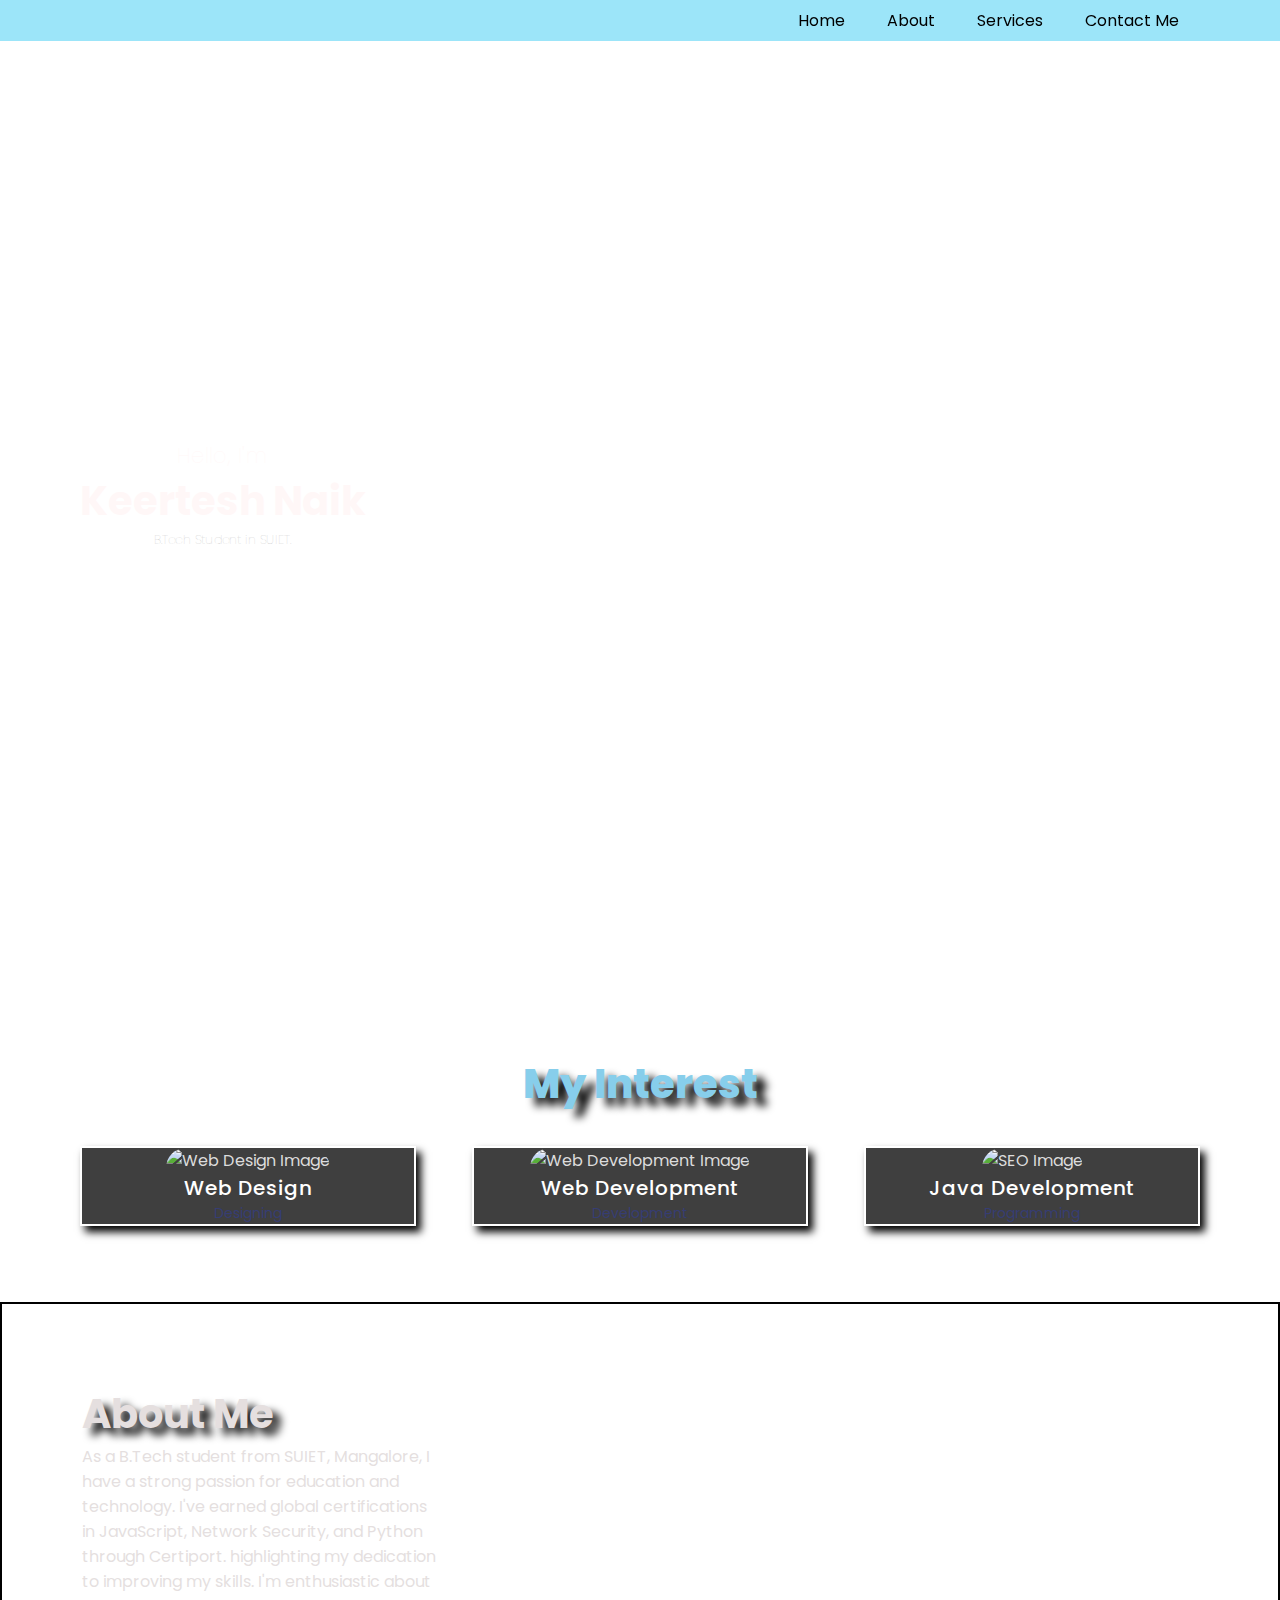
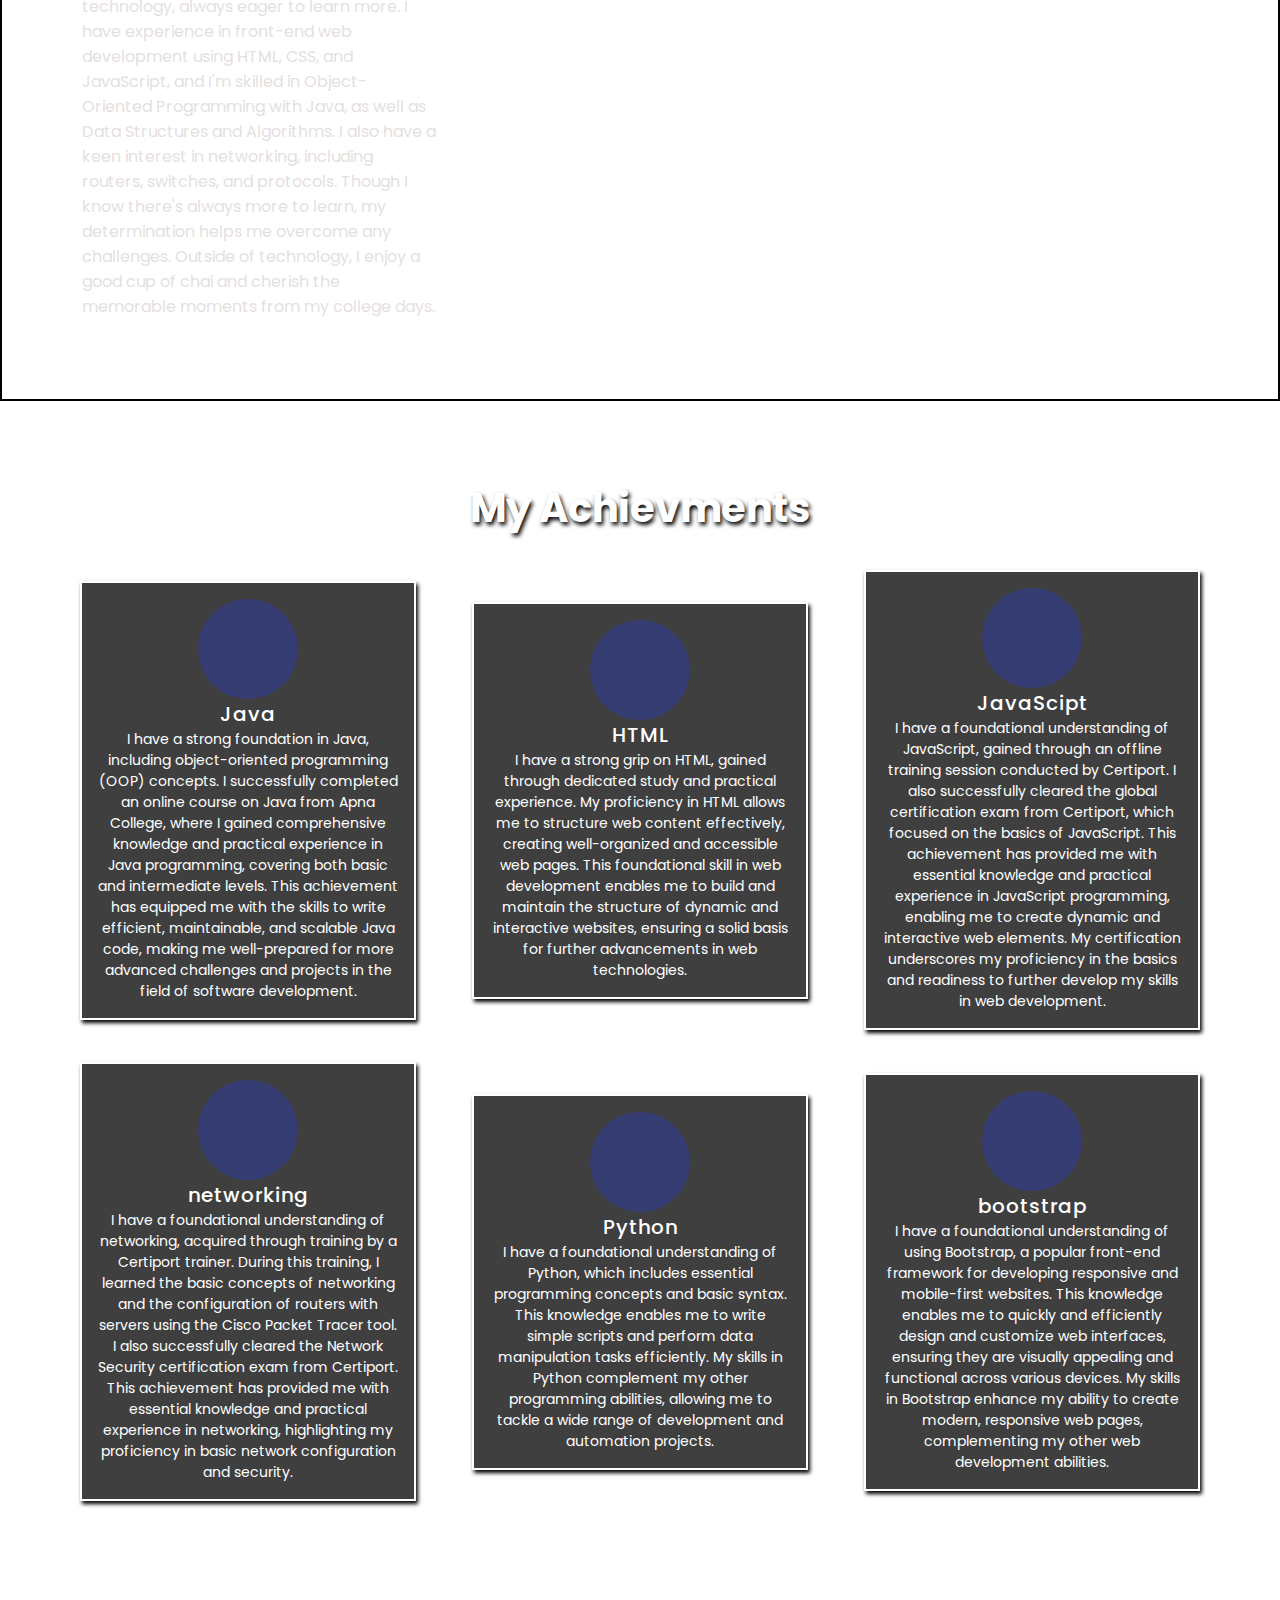
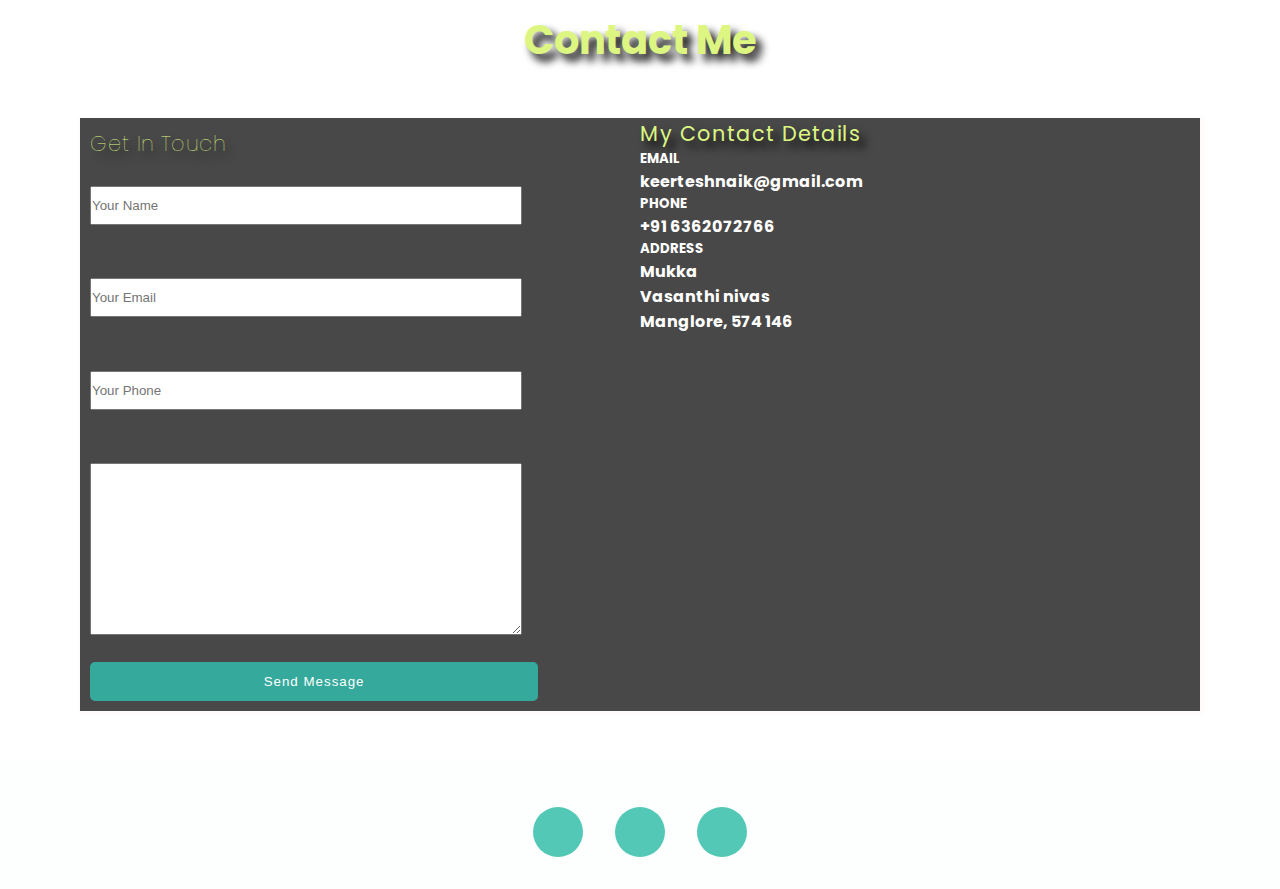
==== index.html @ eb25a05d "Update and rename about.html to index.html" ====
<!DOCTYPE html>
<html lang="en">

<head>
    <meta charset="UTF-8">
    <meta name="viewport" content="width=device-width, initial-scale=1.0">
    <title>My Portfolio</title>
    <link rel="stylesheet" href="https://cdnjs.cloudflare.com/ajax/libs/font-awesome/6.4.2/css/all.min.css"
        integrity="sha512-z3gLpd7yknf1YoNbCzqRKc4qyor8gaKU1qmn+CShxbuBusANI9QpRohGBreCFkKxLhei6S9CQXFEbbKuqLg0DA=="
        crossorigin="anonymous" referrerpolicy="no-referrer" />
    <link rel="stylesheet" href="st.css">
    <link rel="stylesheet" href="responsive.css">
</head>

<body>
    <!-- Navbar header section -->
    <header class="header">
        <nav class="navbar">
            <div class="logo">
                <h2 class="logo-heading"></h2>
            </div>
            <div class="hamburger" id="hamburger">
                <i class="fas fa-bars hamburger-icon"></i>
                <i class="fas fa-times cross-icon"></i>
            </div>
            <div class="menu">
                <ul class="menu-list">
                    <li class="menu-list-items">
                        <a class="links" href="#home">
                            Home
                        </a>
                    </li>

                    <li class="menu-list-items">
                        <a class="links" href="#about">
                            About
                        </a>
                    </li>
                    <li class="menu-list-items">
                        <a class="links" href="#services">
                            Services
                        </a>
                    </li>
                    <li class="menu-list-items">
                        <a class="links" href="#contact">
                            Contact Me
                        </a>
                    </li>
                </ul>
            </div>
        </nav>
    </header>

    <!-- Main hero banner -->
    <section id="home" class="hero">
        <div class="intro">
            <div class="headings">
                <h3 class="greet-heading">Hello, I'm</h3>
                <h1 class="my-heading">Keertesh Naik</h1>
                <h4 class="sub-heading">
                    B.Tech Student in SUIET.
                </h4>
            </div>
            <div class="intro-buttons">

            </div>
        </div>
    </section>

    <!-- Portfolio Section -->
    <section class="portfolio" id="portfolio">
        <div class="portfolio-heading">
            <h1 class="my-heading text-center">My Interest</h1>
        </div>
        <div class="portfolio-content">
            <div class="my-row">
                <div class="my-col">
                    <div class="my-card port-card">
                        <div class="image">
                            <img src="F:/HTML/My portfolio/img.jpg" alt="Web Design Image">
                        </div>
                        <h3 class="greet-heading blue-text">Web Design</h3>
                        <p class="small-para blue-text">Designing</p>
                    </div>
                </div>
                <div class="my-col">
                    <div class="my-card port-card">
                        <div class="image">
                            <img src="F:/HTML/My portfolio/image.jpg" alt="Web Development Image">
                        </div>
                        <h3 class="greet-heading blue-text">
                            Web Development
                        </h3>
                        <p class="small-para blue-text">Development</p>
                    </div>
                </div>
                <div class="my-col">
                    <div class="my-card port-card">
                        <div class="image">
                            <img src="F:/HTML/My portfolio/mg.jpg" alt="SEO Image">
                        </div>
                        <h3 class="greet-heading blue-text">Java Development</h3>
                        <p class="small-para blue-text">Programming</p>
                    </div>
                </div>
            </div>

        </div>
    </section>

    <!-- About Section -->
    <section id="about" class="about">
        <div class="about-text">
            <h1 class="my-heading">About Me</h1>
            <p class="lead-para">
                As a B.Tech student from SUIET, Mangalore,
                I have a strong passion for education and technology.
                I've earned global certifications in JavaScript, Network Security, and Python through Certiport.
                highlighting my dedication to improving my skills.

                I'm enthusiastic about technology, always eager to learn more.
                I have experience in front-end web development using HTML, CSS, and JavaScript, and I'm skilled in
                Object-Oriented Programming with Java, as well as Data Structures and Algorithms. I also have a keen
                interest in networking, including routers, switches, and protocols.

                Though I know there's always more to learn, my determination helps me overcome any challenges. Outside
                of technology, I enjoy a good cup of chai and cherish the memorable moments from my college days.

            </p>
            <p>

            </p>
        </div>

    </section>

    <!-- Services Section -->
    <section class="services" id="services">
        <div class="services-heading">
            <h1 class="my-heading text-center">My Achievments</h1>
        </div>
        <div class="services-content">
            <div class="my-row">
                <div class="my-col">
                    <div class="my-card">
                        <div class="icon">
                            <i class="fa-brands fa-java"></i>
                        </div>
                        <h3 class="greet-heading blue-text">Java</h3>
                        <img src="" alt="">
                        <p class="small-para">
                            I have a strong foundation in Java, including object-oriented programming (OOP) concepts. I
                            successfully completed an online course on Java from Apna College, where I gained
                            comprehensive knowledge and practical experience in Java programming, covering both basic
                            and intermediate levels. This achievement has equipped me with the skills to write
                            efficient, maintainable, and scalable Java code, making me well-prepared for more advanced
                            challenges and projects in the field of software development. </p>
                    </div>
                </div>
                <div class="my-col">
                    <div class="my-card">
                        <div class="icon">
                            <i class="fa-brands fa-html5"></i>
                        </div>
                        <h3 class="greet-heading blue-text">HTML</h3>

                        <p class="small-para">
                            I have a strong grip on HTML, gained through dedicated study and practical experience. My
                            proficiency in HTML allows me to structure web content effectively, creating well-organized
                            and accessible web pages. This foundational skill in web development enables me to build and
                            maintain the structure of dynamic and interactive websites, ensuring a solid basis for
                            further advancements in web technologies.
                        </p>
                    </div>
                </div>
                <div class="my-col">
                    <div class="my-card">
                        <div class="icon">
                            <i class="fa-brands fa-js"></i>
                        </div>
                        <h3 class="greet-heading blue-text">
                            JavaScipt
                        </h3>

                        <p class="small-para">
                            I have a foundational understanding of JavaScript, gained through an offline training
                            session conducted by Certiport. I also successfully cleared the global certification exam
                            from Certiport, which focused on the basics of JavaScript. This achievement has provided me
                            with essential knowledge and practical experience in JavaScript programming, enabling me to
                            create dynamic and interactive web elements. My certification underscores my proficiency in
                            the basics and readiness to further develop my skills in web development.
                        </p>
                    </div>
                </div>

            </div>
            <div class="my-row">
                <div class="my-col">
                    <div class="my-card">
                        <div class="icon">
                            <i class="fa-solid fa-network-wired"></i>
                        </div>
                        <h3 class="greet-heading blue-text">
                            networking
                        </h3>

                        <p class="small-para">

                            I have a foundational understanding of networking, acquired through training by a Certiport
                            trainer. During this training, I learned the basic concepts of networking and the
                            configuration of routers with servers using the Cisco Packet Tracer tool. I also
                            successfully cleared the Network Security certification exam from Certiport. This
                            achievement has provided me with essential knowledge and practical experience in networking,
                            highlighting my proficiency in basic network configuration and security.
                        </p>
                    </div>
                </div>

                <div class="my-col">
                    <div class="my-card">
                        <div class="icon">
                            <i class="fa-brands fa-python"></i>
                        </div>
                        <h3 class="greet-heading blue-text">
                            Python
                        </h3>

                        <p class="small-para">
                            I have a foundational understanding of Python, which includes essential programming concepts
                            and basic syntax. This knowledge enables me to write simple scripts and perform data
                            manipulation tasks efficiently. My skills in Python complement my other programming
                            abilities, allowing me to tackle a wide range of development and automation projects.
                        </p>
                    </div>
                </div>
                <div class="my-col">
                    <div class="my-card">
                        <div class="icon">
                            <i class="fa-brands fa-bootstrap"></i>
                        </div>
                        <h3 class="greet-heading blue-text">
                            bootstrap
                        </h3>

                        <p class="small-para">
                            I have a foundational understanding of using Bootstrap, a popular front-end framework for
                            developing responsive and mobile-first websites. This knowledge enables me to quickly and
                            efficiently design and customize web interfaces, ensuring they are visually appealing and
                            functional across various devices. My skills in Bootstrap enhance my ability to create
                            modern, responsive web pages, complementing my other web development abilities.
                        </p>
                    </div>
                </div>
            </div>
        </div>
    </section>

    <!-- Contact me section -->
    <section class="contact" id="contact">
        <div class="contact-heading">
            <h1 class="my-heading text-center">Contact Me</h1>
        </div>
        <div class="contact-content">
            <div class="contact-form-container">
                <h1 class="greet-heading">Get In Touch</h1>
                <form class="contact-form">
                    <input class="form-controls" type="text" placeholder="Your Name">
                    <input class="form-controls" type="text" placeholder="Your Email">
                    <input class="form-controls" type="text" placeholder="Your Phone">
                    <textarea class="form-controls" placeholder="Write your message" name="message" id="" cols="30"
                        rows="10">
					</textarea>
                    <input class="form-btn btn common-btn" type="submit" value="Send Message">
                </form>
            </div>
            <div class="contact-details">
                <h1 class="greet-heading">My Contact Details</h1>
                <div class="details">
                    <h5 class="contact-heading">EMAIL</h5>
                    <p class="contact-text">keerteshnaik@gmail.com</p>
                </div>
                <div class="details">
                    <h5 class="contact-heading">PHONE</h5>
                    <p class="contact-text">+91 6362072766</p>
                </div>

                <div class="details">
                    <h5 class="contact-heading">ADDRESS</h5>
                    <p class="contact-text">Mukka</p>
                    <p>Vasanthi nivas</p>
                    <p>Manglore, 574 146</p>
                </div>
            </div>
        </div>
    </section>

    <!-- Footer section -->
    <footer class="footer">
        <div class="footer-content text-center">
            <h4>

            </h4>
            <div class="social-links">
                <div class="footer-menu">
                    <ul class="footer-menu-list">
                        <li class="footer-list-items">
                            <a href="https://www.facebook.com/keertesh.naik/"><i class="fab fa-facebook-f"></i></a>

                            </a>
                        </li>

                        <li class="footer-list-items">
                            <a href="https://www.instagram.com/keertesh_naik/"><i class="fab fa-instagram"></i></a>

                            </a>
                        </li>
                        <li class="footer-list-items">
                            <a href="https://www.linkedin.com/in/keertesh-naik-4b6ab1238/"><i
                                    class="fab fa-linkedin-in"></i></a>

                            </a>
                        </li>
                    </ul>
                </div>
            </div>
        </div>
    </footer>

    <script src="https://cdnjs.cloudflare.com/ajax/libs/font-awesome/6.4.2/js/all.min.js"
        integrity="sha512-uKQ39gEGiyUJl4AI6L+ekBdGKpGw4xJ55+xyJG7YFlJokPNYegn9KwQ3P8A7aFQAUtUsAQHep+d/lrGqrbPIDQ=="
        crossorigin="anonymous" referrerpolicy="no-referrer">
        </script>
    <script src="file.js"></script>
</body>

</html>
---- st.css ----
/* Styles defined for the desktop or the bigger screen devices*/
@import url('https://fonts.googleapis.com/css2?family=Poppins&display=swap');

* {
    margin: 0px;
    padding: 0px;
    box-sizing: border-box;
}




body {
    background-image: url("F:/HTML/My portfolio/3.jpg");
    background-repeat: no-repeat;
    background-attachment: fixed;
    background-size: cover;
    box-sizing: border-box;
    font-family: 'Poppins', sans-serif;
}

/* Header Navbar Styles */
.navbar {
    display: flex;
    align-items: center;
    justify-content: space-between;
    position: fixed;
    top: 0;
    width: 100%;

    background-color: rgba(8, 190, 241, 0.4);
}

.logo {
    padding: 0 5rem;
}

.logo .logo-heading {
    color: #fff5f5;
    text-shadow: 3px 4px 5px black;
}

.menu {
    padding: 0 5rem;
}

.hamburger {
    display: none;
    color: #fff;
    font-size: 25px;
}

.cross-icon {
    display: none;
}

.menu .menu-list {
    display: flex;
    list-style: none;
}

.menu-list .menu-list-items {
    padding: 0.5rem 1rem;
}

@media screen and (min-width: 856px) and (max-width: 1024px) {
    .menu-list .menu-list-items {
        padding: 0.5rem 0.3rem;
    }
}

.menu a {
    color: black;

}

.menu a:hover {
    color: blue;
}

/* Main Hero Section Styles */
.hero {
    background-image: url('');
    background-repeat: no-repeat;
    background-size: 100% 100%;
    width: 100%;
    height: 100vh;
    display: flex;
    align-items: center;
    justify-content: start;
    margin: 4.8rem 0;
}

.hero .intro {
    text-align: center;
    margin: 0 5rem;
}

.hero .intro-buttons {
    margin: 2rem 0;
    display: flex;
    align-items: center;
    justify-content: space-evenly;
}



/* About section styles */
.about {
    display: flex;
    align-items: center;
    color: #000000;
    justify-content: space-between;
    width: 100%;
}

.about .about-text {
    width: 450px;
    color: #e5dfdf;
    padding: 5rem 1rem 5rem 5rem;
}

.about .about-image img {
    height: 400px;
    width: 450px;
    padding: 5rem 5rem 5rem 1rem;
}

.about .my-heading {
    text-shadow: 8px 7px 9px black;
}

/* Portfolio section styles */
.portfolio {
    margin: 4.8rem 0;
    padding: 0 5rem;
}

.port-card {
    padding: 0 !important;
    background: none !important;
    border: 2px solid #fff2f2;
    color: gainsboro;
}

.port-card .image {
    width: 100%;
}

.port-card .image img {
    height: 200px;
    width: 100%;
    border-top-right-radius: 20px;
    border-top-left-radius: 20px;
}

.portfolio h1 {
    color: skyblue;
    font-weight: 800;
    text-shadow: 10px 8px 8px black;
}

/* Services section styles */
.services {
    display: flex;
    align-items: center;
    justify-content: center;
    flex-direction: column;
    margin: 4.8rem 0;
    padding: 0 5rem;
}

.services-content .my-col {
    box-shadow: 2px 3px 4px black;

}

.services h1 {
    color: white;
    text-shadow: 2px 3px 4px black;

}

.my-row {
    display: flex;
    align-items: center;
    justify-content: space-between;
    margin: 2rem 0;
}

.my-row .my-col {
    text-align: center;
    width: 30%;
}

.my-card {
    text-align: center;
    display: flex;
    flex-direction: column;
    align-items: center;
    justify-content: center;

    border: 2px solid white;
    padding: 1rem;
}

.icon {
    height: 100px;
    width: 100px;
    border-radius: 50%;
    background-color: #363D73;
    display: flex;
    align-items: center;
    justify-content: center;

}

.my-col {
    background-color: rgba(0, 0, 0, 0.754);
    border-radius: 0%;
    box-shadow: 5px 6px 8px black;

}

.icon svg {
    font-size: 30px;
    color: #fff;

}

/* Contact section styles */
.contact {
    padding: 0 5rem;
}

.contact-heading {
    color: white;
    font-weight: 700;
}

.contact-content {
    display: flex;
    margin: 3rem 0;
    justify-content: space-between;
    background-color: rgba(13, 12, 12, 0.754);
    box-shadow: 1px 1px 3px 3px rgb(255, 251, 251);
}

.contact-form-container {
    width: 50%;
    padding: 10px 10px;
}

.contact-form {
    display: flex;
    flex-direction: column;
}

.contact-form .form-controls {
    width: 80%;
    padding: 10px 0;
    margin: 1.67rem 0;
}

.contact-form .form-btn {
    width: 83%;
}

.contact-details {
    width: 50%;
}

.contact-details {
    color: #fff;
    font-weight: 700;
}

.greet-heading {
    color: #fff7f7;
}

.contact h1 {
    text-shadow: 6px 7px 8px black;
    color: rgb(221, 246, 130);

}

/* Footer Styles */
.footer {
    background-color: rgba(253, 255, 255, 0.754);
    color: #040303;
    padding: 2rem;
}

.footer-list-items {
    display: flex;
    align-items: center;
    justify-content: center;
    height: 50px;
    width: 50px;
    margin: 1rem 1rem 0 1rem;
    border-radius: 50%;
    background-color: #53C8B6;
}

.footer-links {
    font-size: 24px;
    color: #fff;
    text-decoration: none;
}

.social-links {
    display: flex;
    align-items: center;
    justify-content: center;
}

.footer-menu {
    padding: 0 5rem;
}

.footer-menu .footer-menu-list {
    display: flex;
    list-style: none;
}






/* utility classes */
.greet-heading {
    font-size: 1.3rem;
    font-weight: lighter;
    margin: 0;
    letter-spacing: 1px;
}

.my-heading {
    font-size: 2.5rem;
    margin: 0;
}

.sub-heading {
    margin: 0;
    font-size: 0.8rem;
    color: #ccc;
    font-weight: lighter;
}

.links:hover {
    border-bottom: 2px solid #fff;
}

.links {
    border-bottom: 2px solid transparent;
    transition: all 0.25s;
    padding: 5px;
    text-decoration: none;
    color: #fff;
}

.btn {
    padding: 10px 20px;
    border-radius: 5px;
    cursor: pointer;
    letter-spacing: 1px;
    border: none;
}

.common-btn {
    background-color: #35A99C;
    color: #fff;
    border: 2px solid #35A99C;
    transition: all 0.25s;
}

.common-btn:hover {
    background-color: #fff;
    color: #35A99C;
    border: 2px solid #35A99C;
    outline: none;
}

.ghost-btn {
    background-color: #fff;
    color: #35A99C;
    border: 2px solid #35A99C;
    outline: none;
}

.ghost-btn:hover {
    background-color: #35A99C;
    color: #fff;
    transition: all 0.25s;
    border: 2px solid #35A99C;
}

.heading-span {
    font-weight: bolder;
}

.text-center {
    text-align: center;
}

.small-para {
    font-size: 14px;
    color: #fff;
}

.white-text {
    color: #fff;
}

.blue-text {
    color: #363D73;
}

.headings {
    color: #fff7f7;
}

.my-col h3 {
    color: white;
    font-size: 20px;
    font-weight: 500;
}

.menu-list-items {
    color: black;
}

#about {
    border: 2px solid black;
    background-image: url("F:/HTML/My portfolio/imgg.jpg");
    background-repeat: no-repeat;
    background-attachment: fixed;
    background-size: cover;
}
---- responsive.css ----
/* Responsive CSS file styles defined for smaller width devices */
/* CSS for tablet devices */
@media screen and (min-width: 576px) and (max-width: 820px) {
    .logo {
        padding: 0 3rem;
    }

    .hamburger {
        display: block;
        padding: 0 3rem;
    }

    .menu {
        position: absolute;
        right: 0;
        padding: 0 3rem;
        top: 75px;
        background-image: linear-gradient(180deg, #74D7BB, #53C8B6, #35A99C);
        display: none;
        transition: all 0.25s;
    }

    .menu .menu-list {
        flex-direction: column;
    }

    .portfolio {
        padding: 0;
    }

    .about {
        flex-direction: column;
    }

    .about .about-text {
        padding: 2rem;
    }

    .about .about-image img {
        padding: 2rem;
    }

    .services {
        padding: 0;
    }

    .my-row {
        gap: 10px;
    }

    .my-row .my-col {
        text-align: center;
        width: 35%;
    }

}


/* CSS for mobile devices */
@media screen and (min-width: 280px) and (max-width: 576px) {
    .hero {
        justify-content: center;
        color: #fff;
        background-image: radial-gradient(circle, rgb(15 14 14 / 30%), rgb(102 96 96 / 40%), rgb(163 160 160 / 16%)), url('./Images/heroImg3.avif')
    }

    .sub-heading {
        color: #fff9f9cc;
    }

    .hero .intro-buttons {
        gap: 20px;
    }

    .btn {
        padding: 10px 30px;
    }

    .logo {
        padding: 0 2rem;
    }

    .menu {
        position: absolute;
        right: 0;
        padding: 0 2rem;
        top: 75px;
        background-image: linear-gradient(180deg, #35A99C, #53C8B6, #74D7BB);
        display: none;
        transition: all 0.25s;
    }

    .menu .menu-list {
        flex-direction: column;
    }

    .hamburger {
        display: block;
        padding: 0 2rem;
    }

    .portfolio {
        padding: 0;
    }

    .about {
        flex-direction: column;
    }

    .about .about-text {
        width: 90%;
        padding: 1rem;
    }

    .about .about-image img {
        width: 90%;
        padding: 1rem;
    }

    .services {
        padding: 0;
    }

    .my-row {
        display: flex;
        align-items: center;
        justify-content: space-between;
        flex-direction: column;
        margin: 2rem 0;
        gap: 1rem;
    }

    .my-row .my-col {
        text-align: center;
        width: 100%;
    }

    .contact {
        padding: 0;
    }

    .contact-content {
        flex-direction: column;
        align-items: center;
        gap: 2rem;
    }

    .contact-form-container {
        width: 80%;
    }

    .contact-form .form-controls {
        width: 100%;
    }

    .contact-form .form-btn {
        width: 100%;
    }

    .contact-details {
        width: 80%;
    }

    .footer-menu {
        padding: 0 2rem;
    }

    .footer-list-items {
        margin: 0;
    }
}
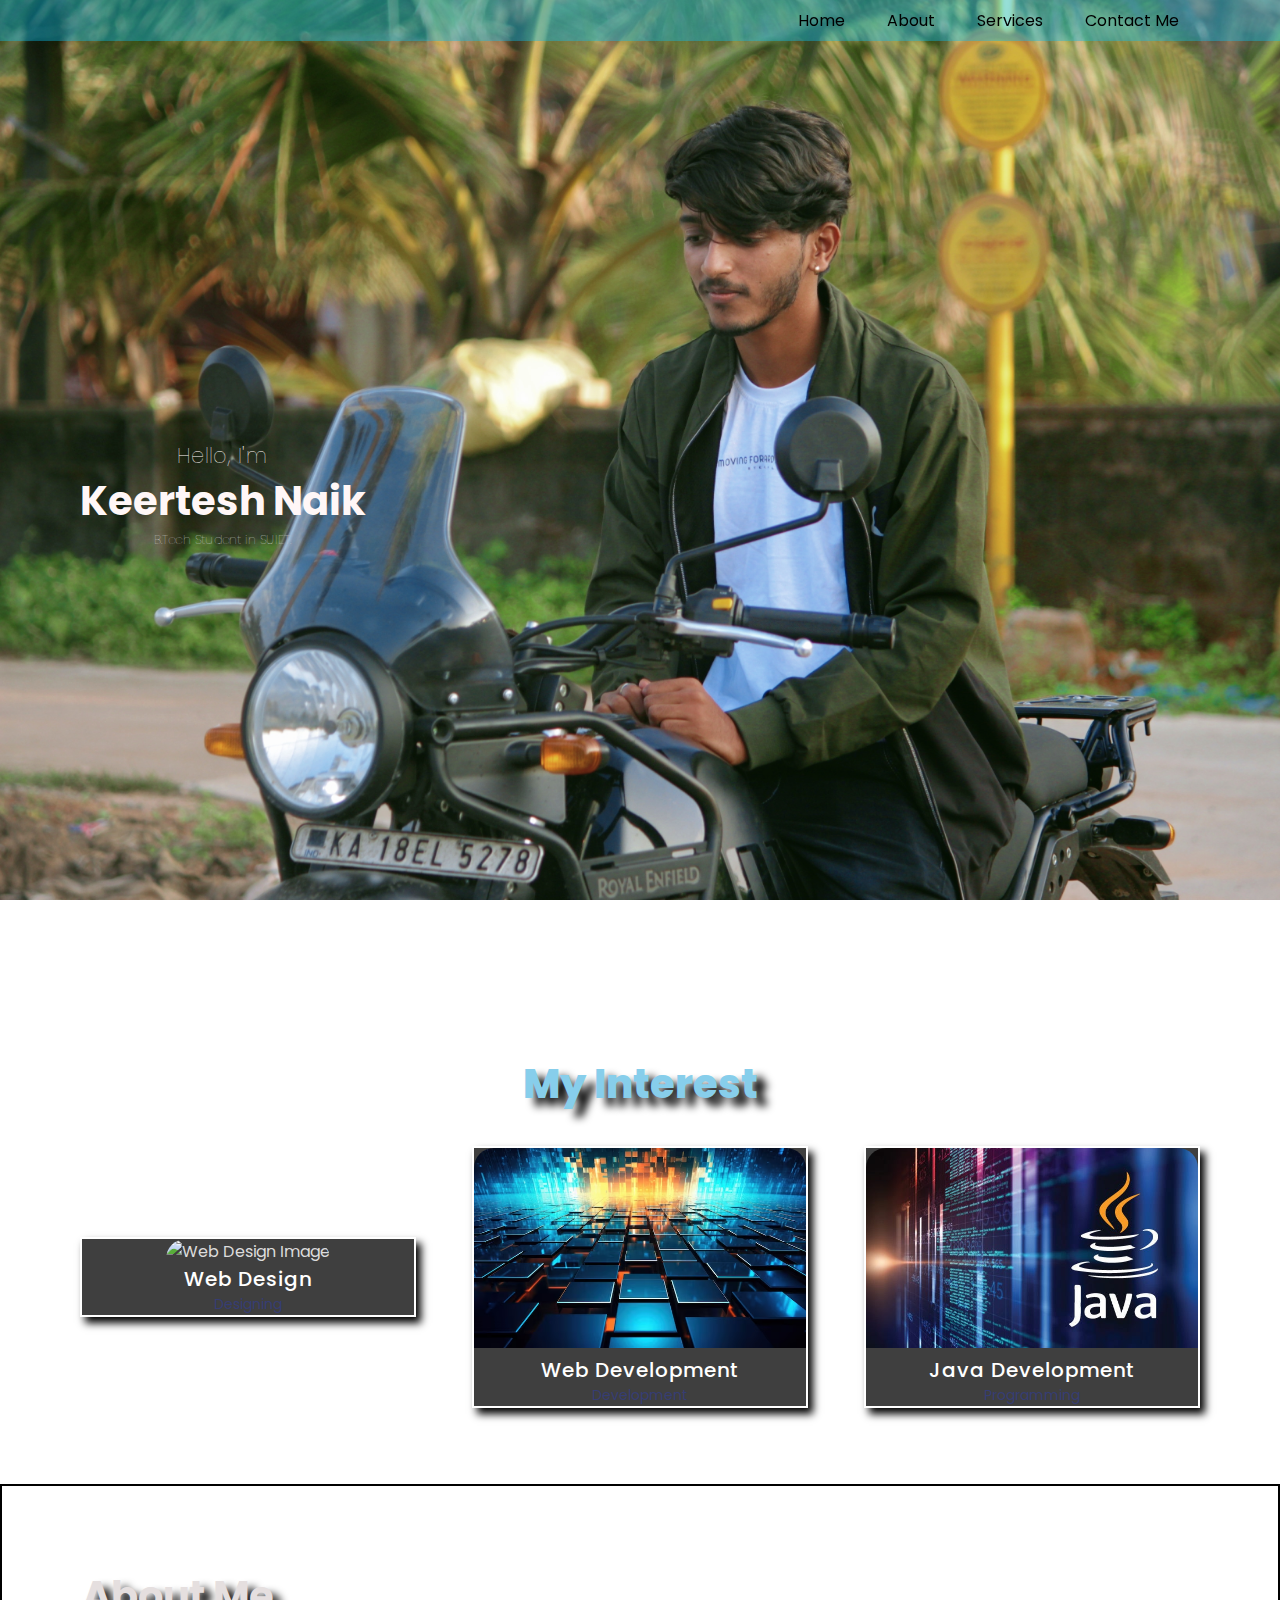
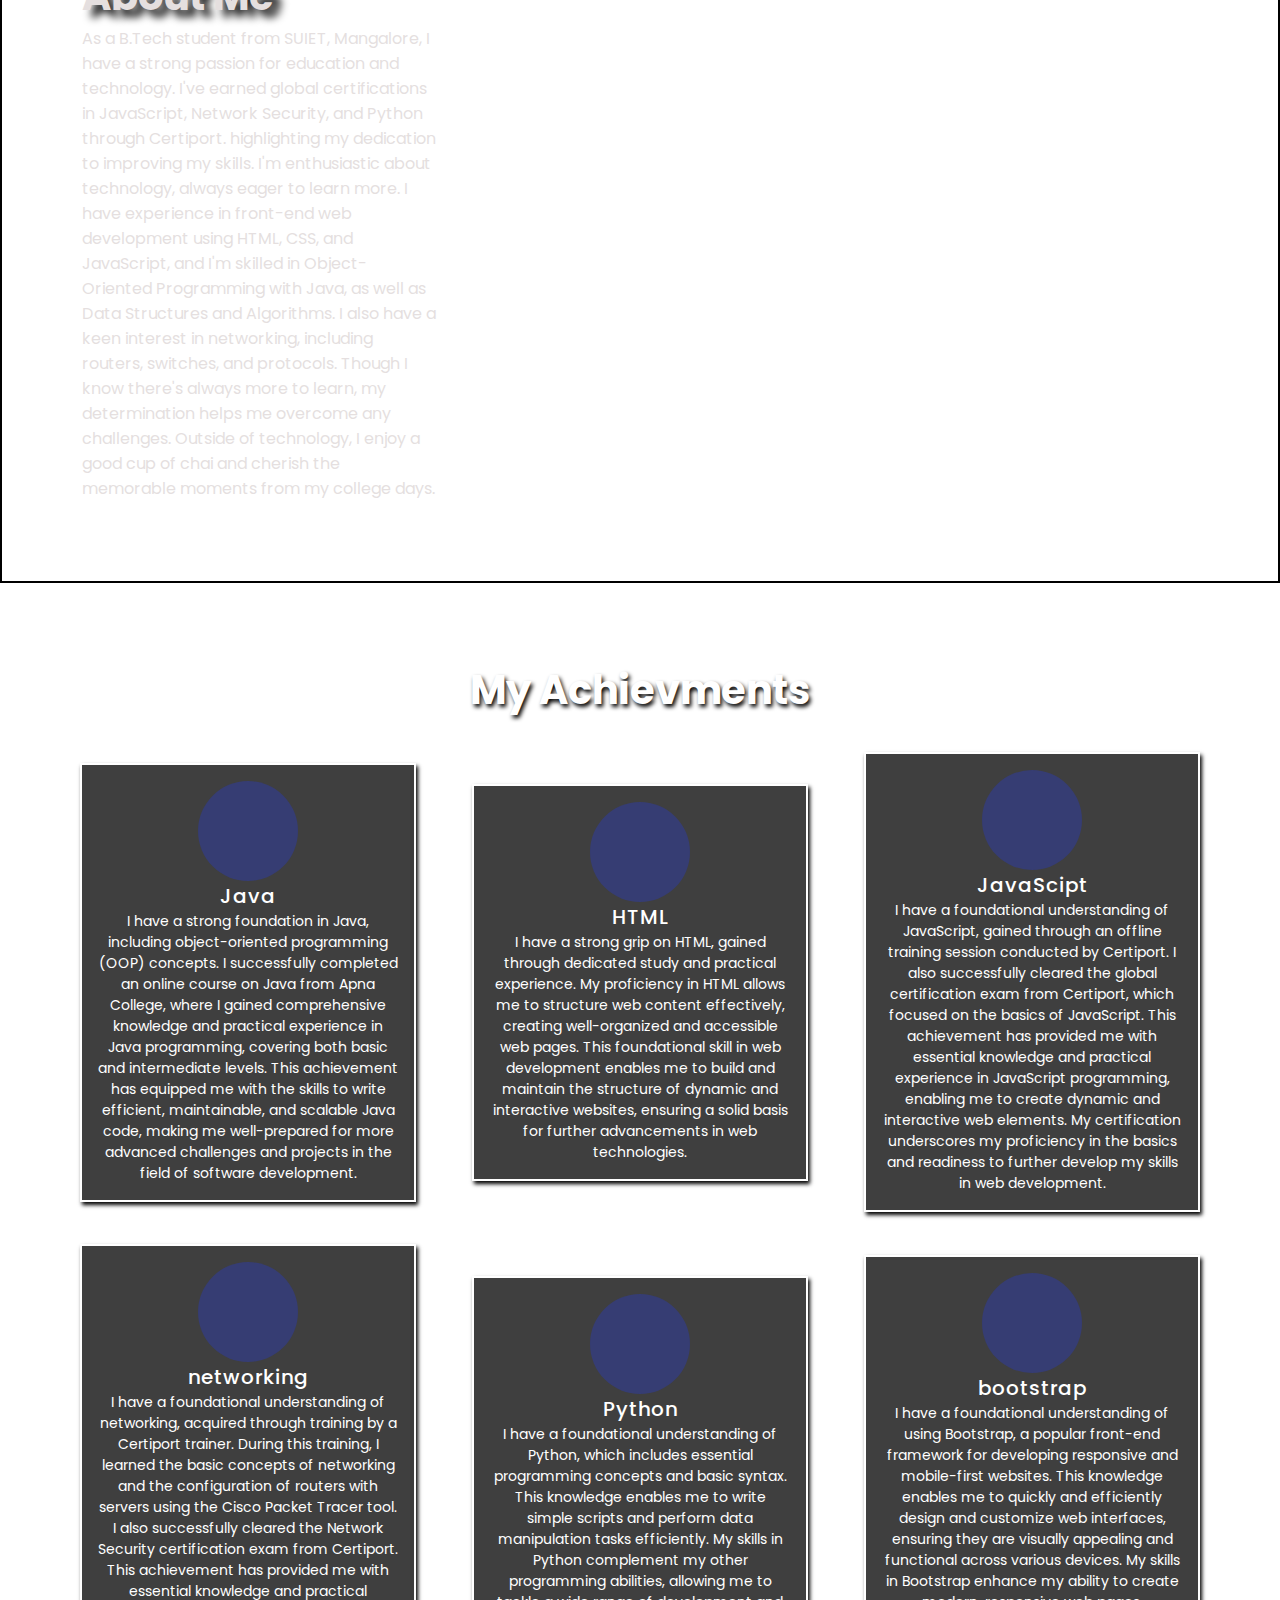
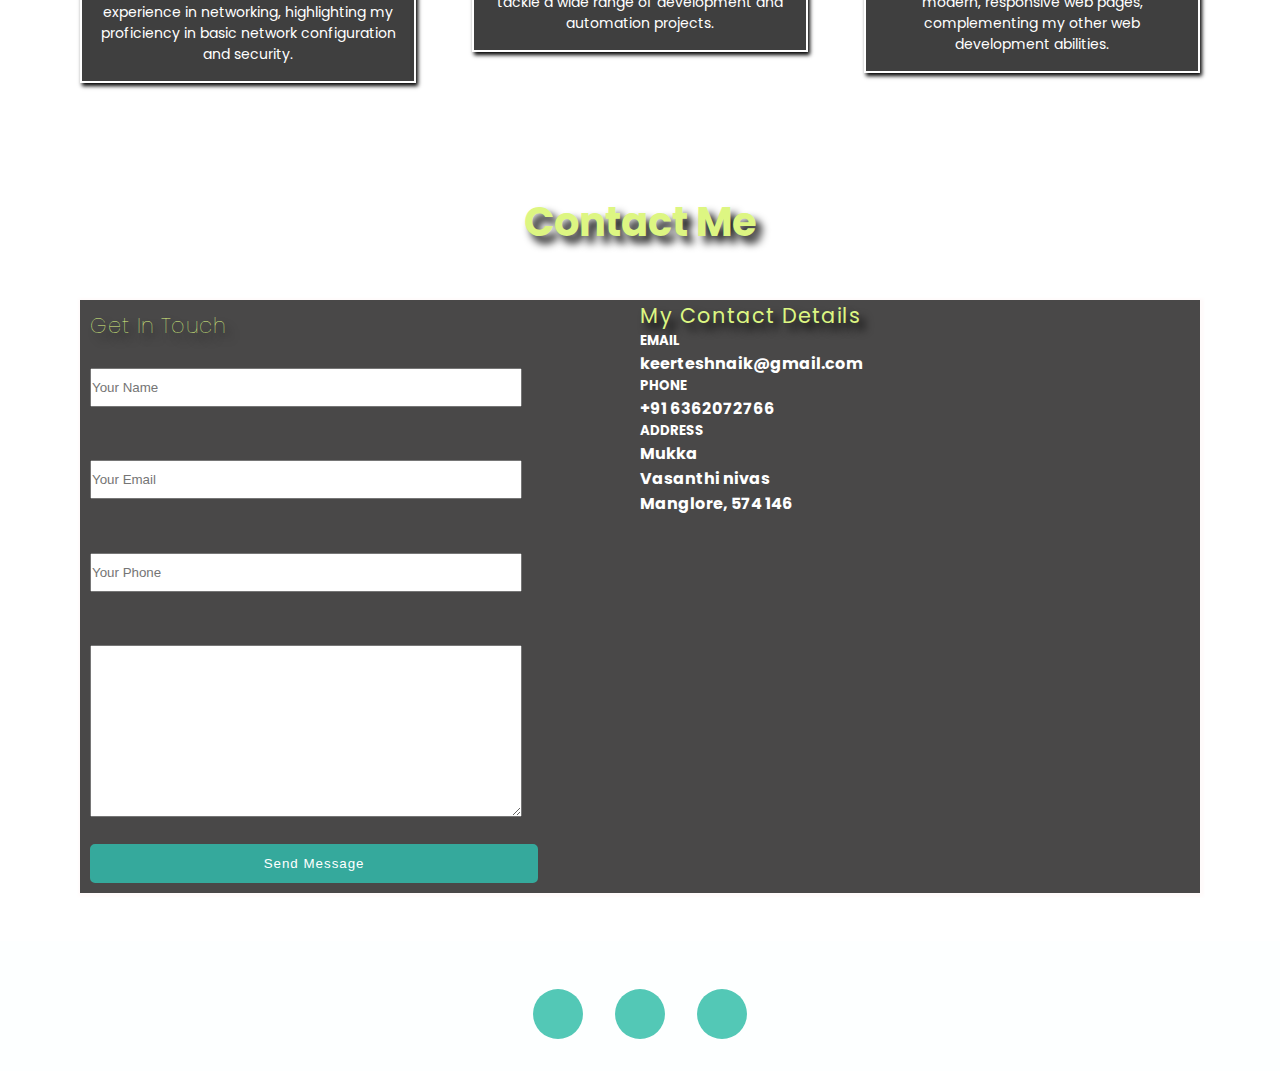
==== commit c9e46457: "Update index.html" ====
--- a/index.html
+++ b/index.html
@@ -77,7 +77,7 @@
                 <div class="my-col">
                     <div class="my-card port-card">
                         <div class="image">
-                            <img src="F:/HTML/My portfolio/img.jpg" alt="Web Design Image">
+                            <img img.jpg" alt="Web Design Image">
                         </div>
                         <h3 class="greet-heading blue-text">Web Design</h3>
                         <p class="small-para blue-text">Designing</p>
@@ -86,7 +86,7 @@
                 <div class="my-col">
                     <div class="my-card port-card">
                         <div class="image">
-                            <img src="F:/HTML/My portfolio/image.jpg" alt="Web Development Image">
+                            <img src="image.jpg" alt="Web Development Image">
                         </div>
                         <h3 class="greet-heading blue-text">
                             Web Development
@@ -97,7 +97,7 @@
                 <div class="my-col">
                     <div class="my-card port-card">
                         <div class="image">
-                            <img src="F:/HTML/My portfolio/mg.jpg" alt="SEO Image">
+                            <img src="mg.jpg" alt="SEO Image">
                         </div>
                         <h3 class="greet-heading blue-text">Java Development</h3>
                         <p class="small-para blue-text">Programming</p>
--- a/st.css
+++ b/st.css
@@ -11,7 +11,8 @@
 
 
 body {
-    background-image: url("F:/HTML/My portfolio/3.jpg");
+    baackground-color:(0,0,0,0.5);
+    background-image: url("3.jpg");
     background-repeat: no-repeat;
     background-attachment: fixed;
     background-size: cover;
@@ -438,4 +439,4 @@
     background-repeat: no-repeat;
     background-attachment: fixed;
     background-size: cover;
-}+}
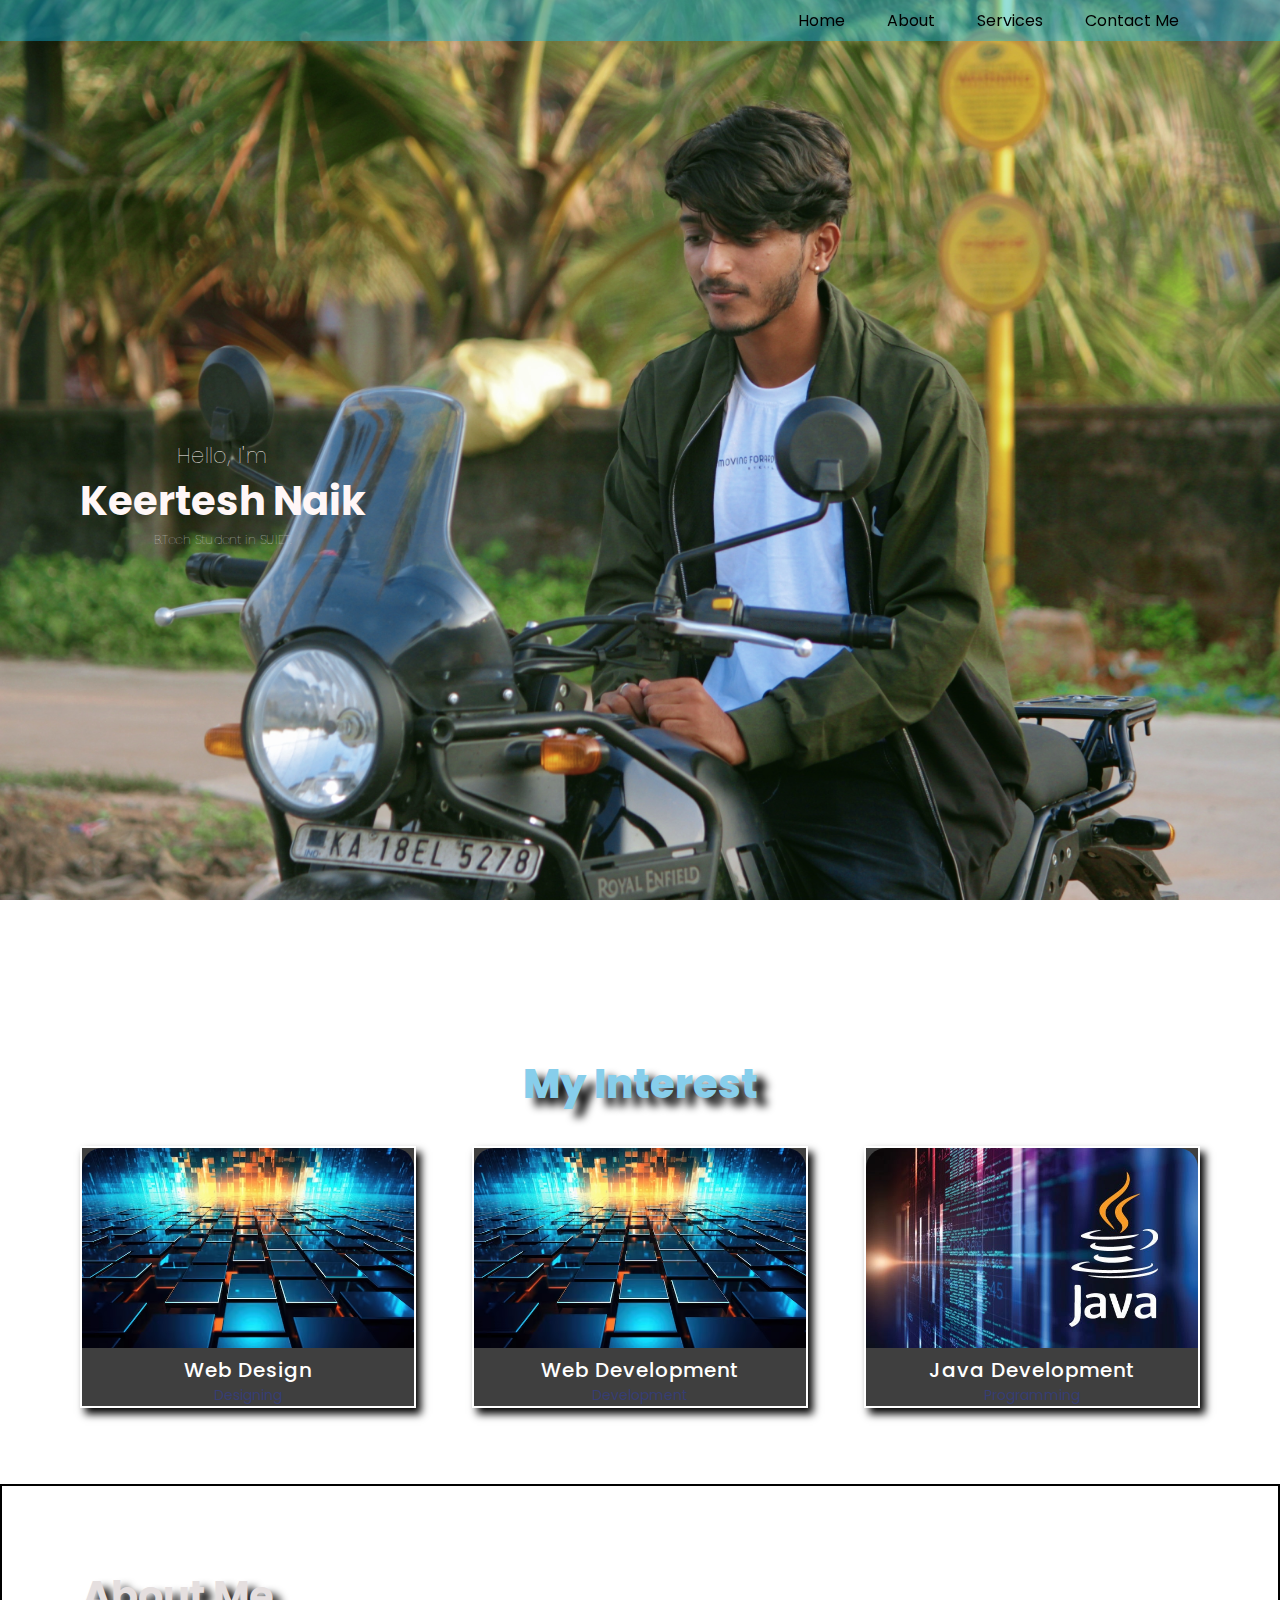
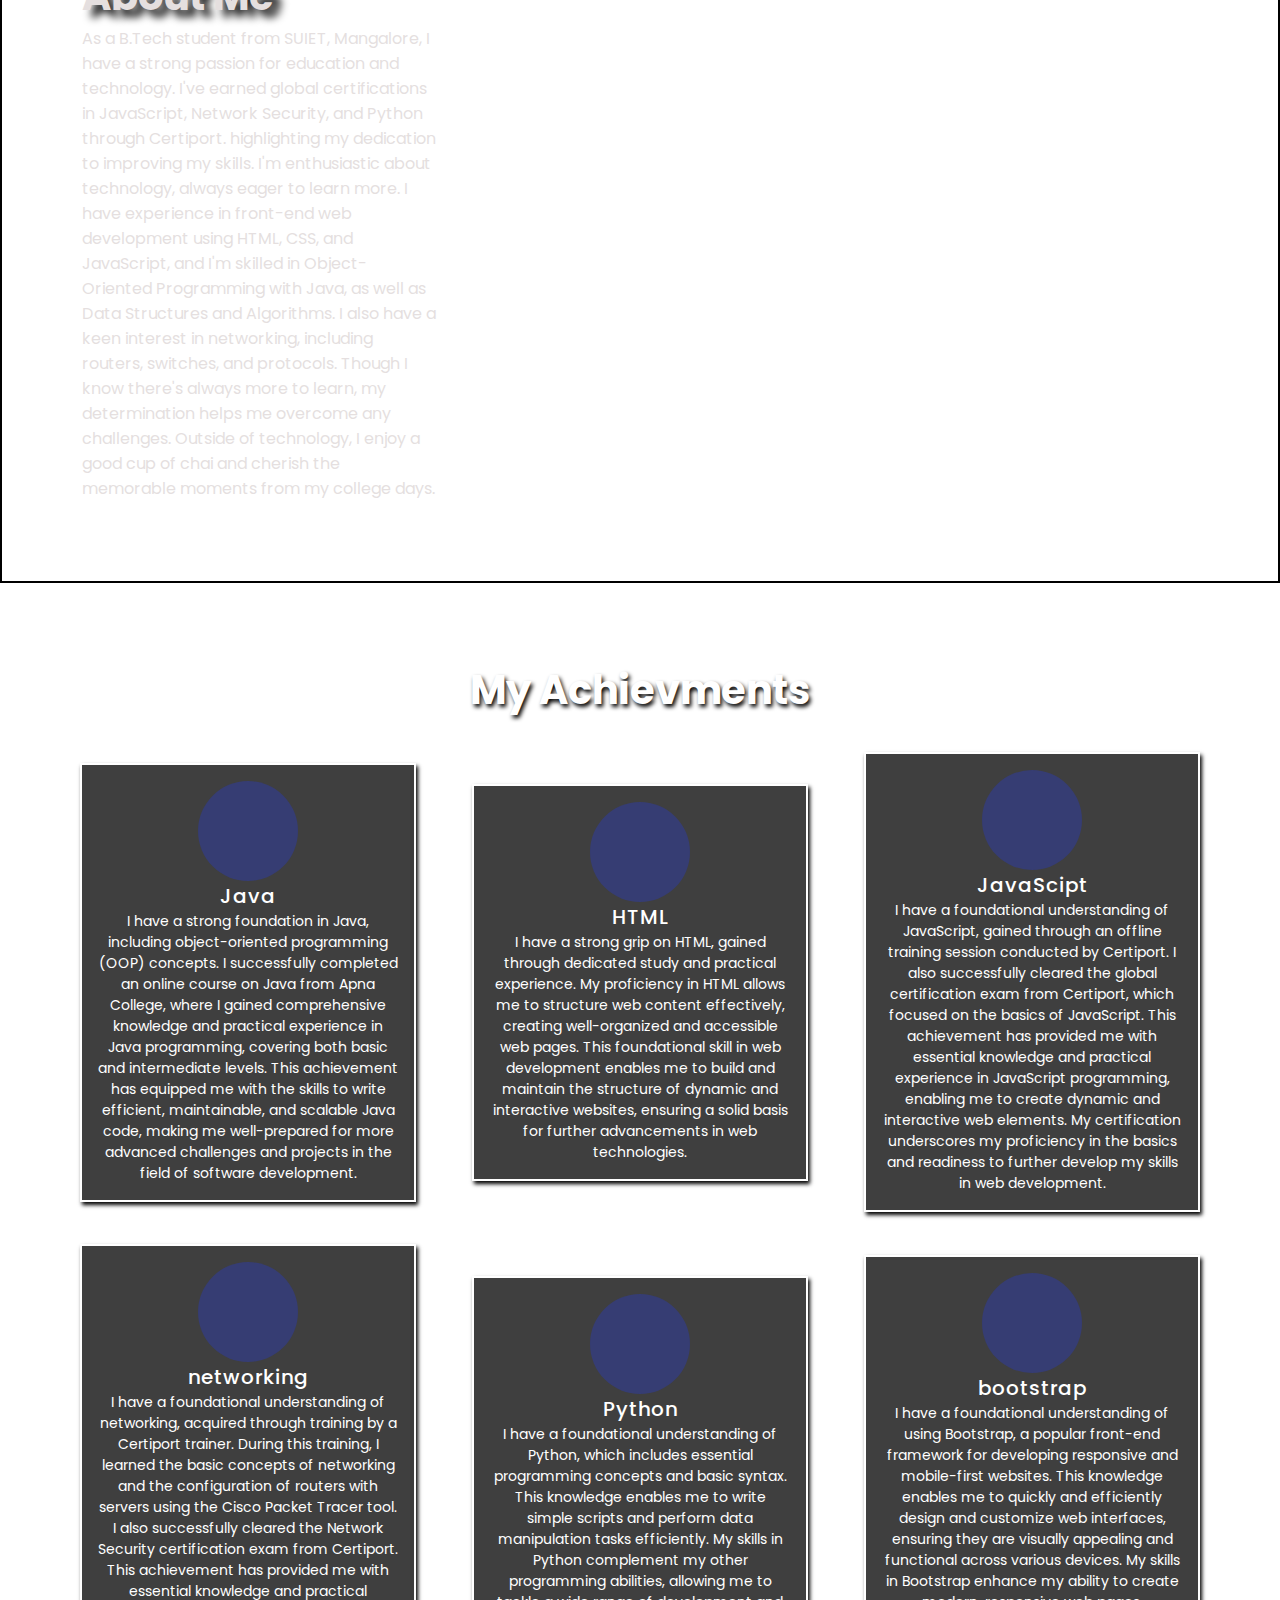
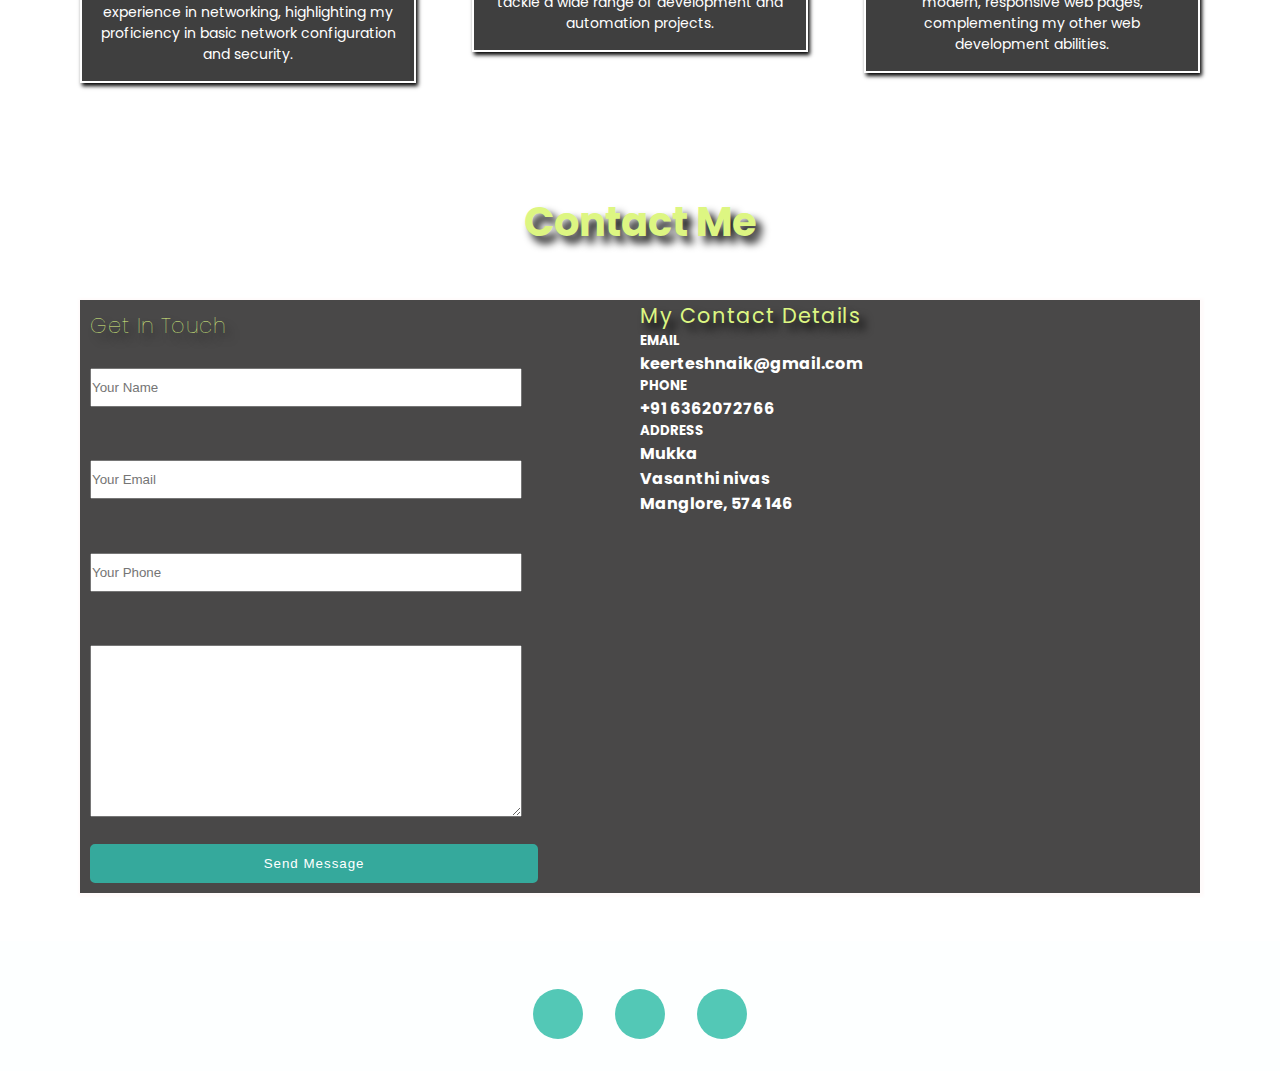
==== commit c177e09e: "Update index.html" ====
--- a/index.html
+++ b/index.html
@@ -77,7 +77,7 @@
                 <div class="my-col">
                     <div class="my-card port-card">
                         <div class="image">
-                            <img img.jpg" alt="Web Design Image">
+                            <img src="image.jpg" alt="Web Design Image">
                         </div>
                         <h3 class="greet-heading blue-text">Web Design</h3>
                         <p class="small-para blue-text">Designing</p>
--- a/st.css
+++ b/st.css
@@ -435,7 +435,7 @@
 
 #about {
     border: 2px solid black;
-    background-image: url("F:/HTML/My portfolio/imgg.jpg");
+    background-image: url("imgg.jpg");
     background-repeat: no-repeat;
     background-attachment: fixed;
     background-size: cover;
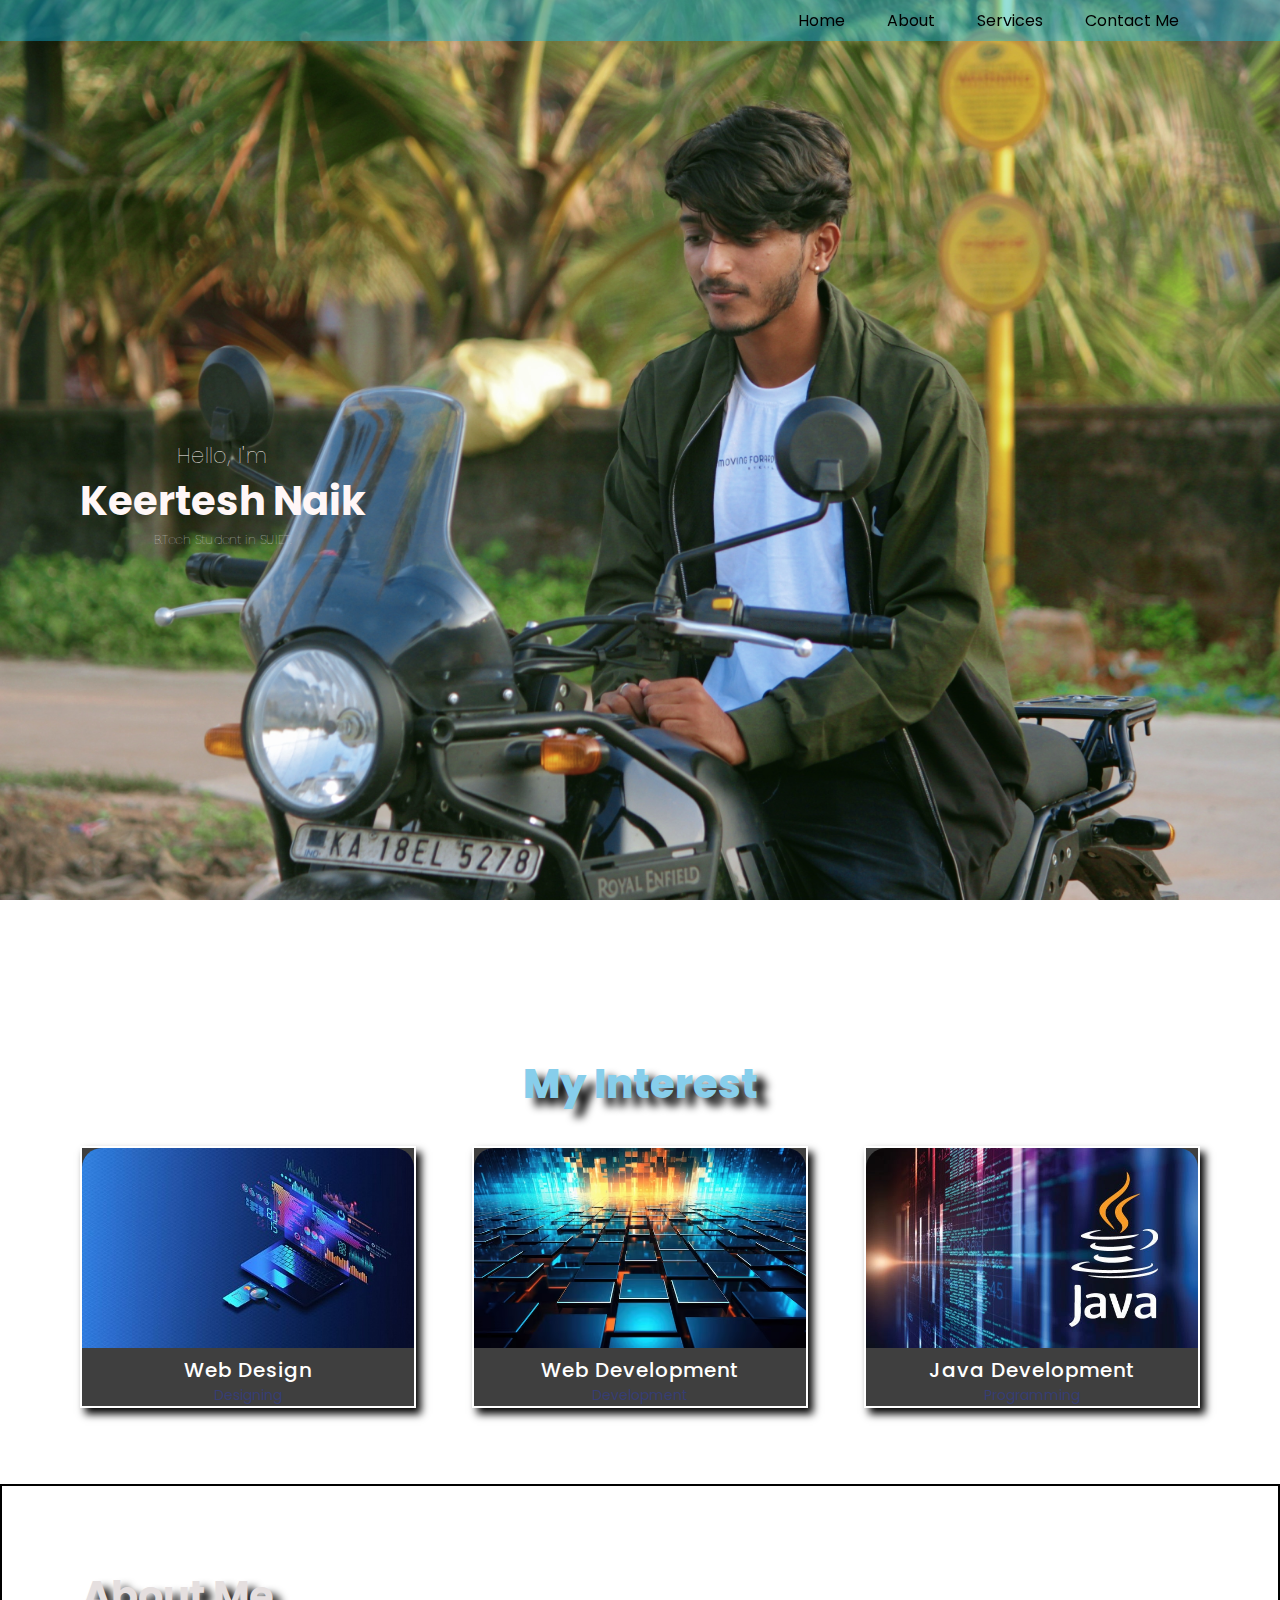
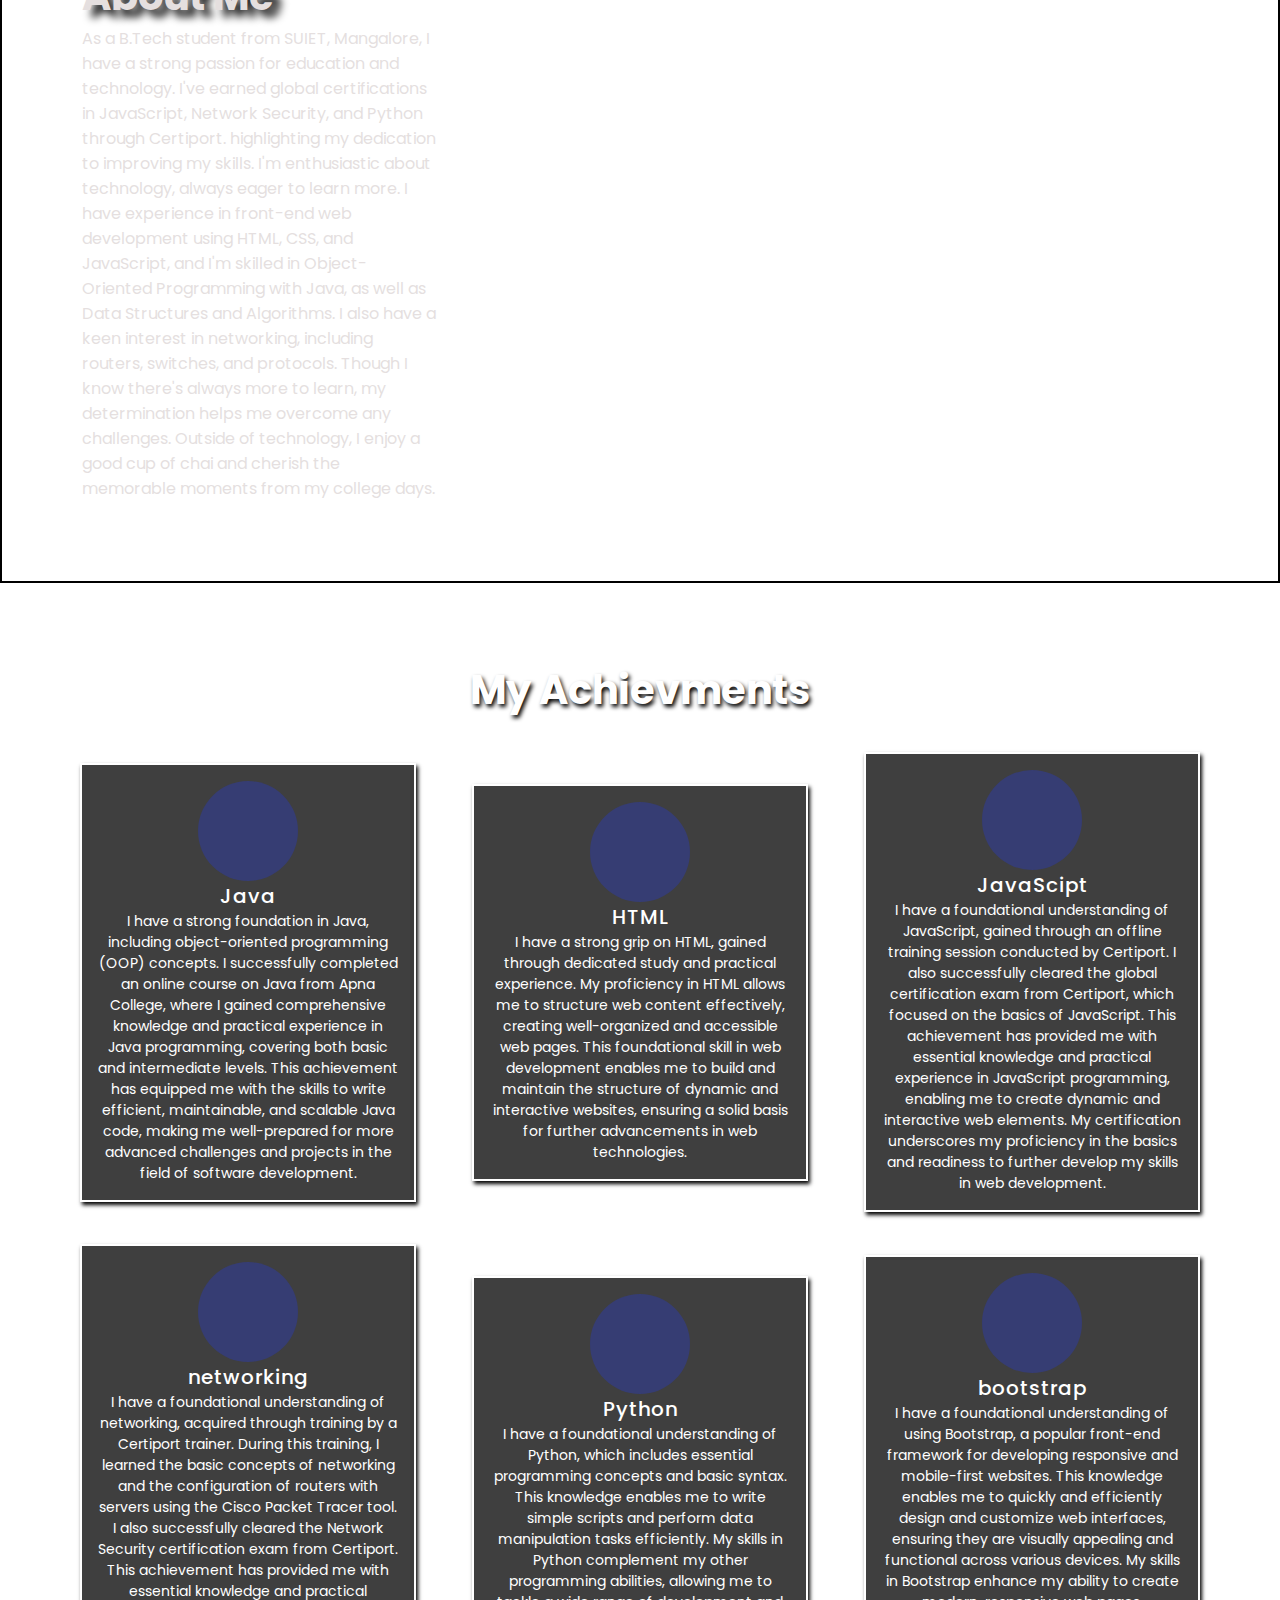
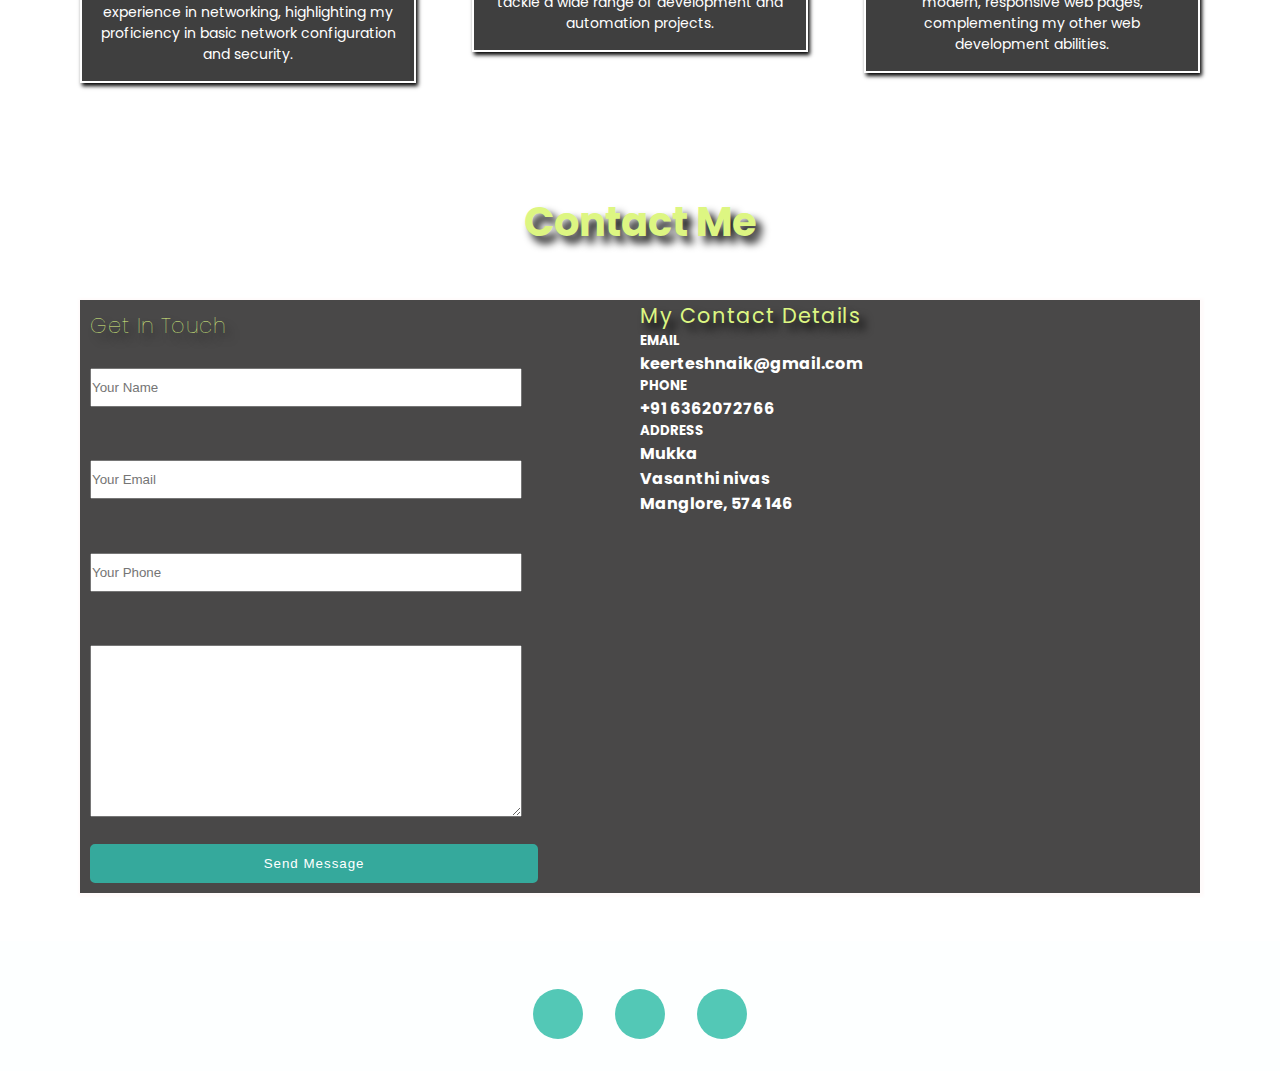
==== commit 2e208e63: "Update index.html" ====
--- a/index.html
+++ b/index.html
@@ -77,7 +77,7 @@
                 <div class="my-col">
                     <div class="my-card port-card">
                         <div class="image">
-                            <img src="image.jpg" alt="Web Design Image">
+                            <img src="img.jpg" alt="Web Design Image">
                         </div>
                         <h3 class="greet-heading blue-text">Web Design</h3>
                         <p class="small-para blue-text">Designing</p>
